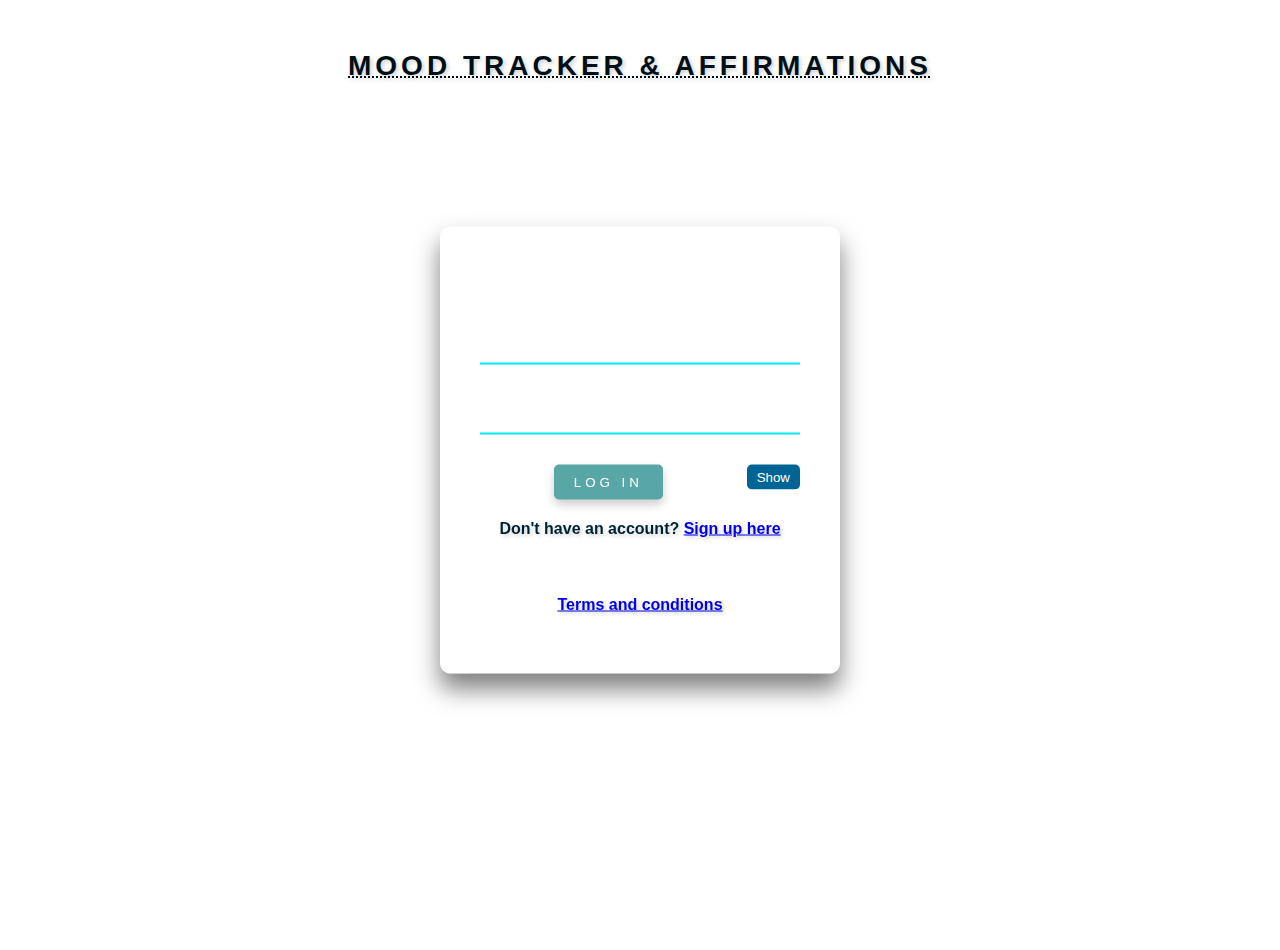
==== index.html @ 1f917058 ""Uploading my 4th Web App"" ====
<!DOCTYPE html>
<html lang="en">
<head>
    <meta charset="UTF-8">
    <meta name="viewport" content="width=device-width, initial-scale=1.0">
    <link rel="stylesheet" href="style.css">
    <title>Login Form</title>
</head>
<body>
    <h1>Mood Tracker & Affirmations</h1>
    <div class="login-box">
        <h2>Login</h2>
        <form id="loginForm">
            <div class="user-box">
                <input type="text" id="username" class="userName" name="input-text" required>
                <label>Username</label>
            </div>
            <div class="user-box">
                <input type="password" class="passWord" name="input-password" id="password" required/>
                <label>Password</label>
                <span><button class="login-btn-tgl" type="button" id="togglePassword" name="button">Show</button></span>
            </div>
            <button type="submit" class="login-btn" name="button">Log in</button>
        </form>
        <p>Don't have an account? <a href="signup.html" target="_blank">Sign up here</a></p>
        <br><p><a href="terms-and-condition.html">Terms and conditions</a></p>

    </div>  

    <script>
        // Simulating a user database for demo purposes (replace this with actual signup logic)
        localStorage.setItem('users', JSON.stringify([{ username: 'user1', password: 'pass1' }]));

        document.getElementById('loginForm').addEventListener('submit', function (event) {
            event.preventDefault();  // Prevent the form from submitting

            const username = document.getElementById('username').value;
            const password = document.getElementById('password').value;

            // Get stored users from localStorage
            const users = JSON.parse(localStorage.getItem('users')) || [];

            // Check if the user exists in localStorage
            const user = users.find(u => u.username === username && u.password === password);

            if (user) {
                // Successful login, redirect to main page
                window.location.href = "main-page.html";
            } else {
                // Invalid login, show error and redirect to signup page
                alert("Invalid login, redirecting to Sign Up page");
                window.location.href = "signup.html";
            }
        });

        // Toggle password visibility
        const toggleButton = document.getElementById('togglePassword');
        const passwordInput = document.getElementById('password');

        toggleButton.addEventListener('click', function () {
            const type = passwordInput.getAttribute('type') === 'password' ? 'text' : 'password';
            passwordInput.setAttribute('type', type);
            toggleButton.textContent = type === 'password' ? 'Show' : 'Hide';  // Change button text
        });
    </script>
    </body>
</html>
---- style.css ----
@media (max-width: 600px) {
  .login-box {
      width: 90%;
      padding: 20px;
  }
}

* {
    margin: 0;
    padding: 0;
    box-sizing: border-box;
}

html {
    height: 90%;
  }
  
  body {
    font-family: Arial, sans-serif;
    margin-top: 50px;
    padding: 0;
    height: 100vh;
    background: url('/image/nightsky-stars.jpg') no-repeat center center fixed;
    background-size: cover;
  }
  
  .login-box {
    position: absolute;
    top: 50%;
    left: 50%;
    width: 400px;
    padding: 40px;
    transform: translate(-50%, -50%);
    background:  rgba(255, 255, 255, 0.2);
    backdrop-filter: blur(10px);
    box-sizing: border-box;
    box-shadow: 0 15px 25px rgba(0,0,0,.5);
    border-radius: 10px;
  }
  
  .login-box h2 {
    margin: 0 0 30px;
    padding: 0;
    color: #fff;
    text-align: center;
  }

  h2 {
    color: #fff;
    font-size: 24px;
    margin-bottom: 20px;
    font-weight: bold;
    text-decoration: none;

  }
  
  .login-box .user-box {
    position: relative;
  }
  
  .login-box .user-box input {
    width: 100%;
    padding: 10px 0;
    font-size: 16px;
    color: #fff;
    margin-bottom: 30px;
    border: none;
    border-bottom: 2px solid #03e9f4;
    outline: none;
    background: transparent;
  }

  .login-box .user-box input,
  .login-btn {
    transition: all 0.3s ease-in-out;
}


  .login-box .user-box input:focus ~ label,
  .login-box .user-box input:valid ~ label {
    color: #03e9f4;
    font-weight: bold;  /* Makes the label pop out more */
}
  .login-box .user-box label {
    position: absolute;
    top:0;
    left: 0;
    padding: 10px 0;
    font-size: 16px;
    color: #fff;
    pointer-events: none;
    transition: .5s;
  }
  
  .login-box .user-box input:focus ~ label,
  .login-box .user-box input:valid ~ label {
    top: -20px;
    left: 0;
    color: #03e9f4;
    font-size: 12px;
  }
  
  .login-box form a {   
    position: relative;
    display: inline-block;
    padding: 10px 20px;
    color: #c4b7e7;
    font-size: 16px;
    text-decoration: none;
    text-transform: uppercase;
    overflow: hidden;
    transition: .5s;
    margin-top: 40px;
    letter-spacing: 4px
  }
  
    .login-btn {
    background: #58a6a6;
    color: #fff;
    border: none;
    cursor: pointer;
    padding: 10px 20px;
    text-transform: uppercase;
    border-radius: 5px;
    letter-spacing: 4px;
    transition: background .5s ease;
    box-shadow: 0 5px 10px rgba(0, 0, 0, .2);
    margin-top: 0;
    margin-left: auto;
    margin-right: auto;
    display: block;
    text-decoration: none;
    width: auto; /* Allow the button to take up necessary space */
}


  .login-box-tgl {
    position: absolute;
    top: 10px;
    right: 10px;
    color: #fff;
    font-size: 20px;
    cursor: pointer;
  }

  /* Button styles */
  .login-btn:hover {
    background: #028496;
    transform: scale(1.05);
    box-shadow: 0 10px 20px rgba(0, 0, 0, 0.2);
  }
  .login-btn:active {
    background: #025e72;
  }

  h1, p{
    text-align: center;
    color: hsl(199, 100%, 10%);
    font-weight: bold;
    text-shadow: 2px 2px 4px rgba(0,0,0,.2);
    margin-bottom: 20px;
    text-decoration-skip-ink: auto;
    margin-top: 20px;
    

  }
  h1 {
    font-size: 28px;
    color: #000f16;
    margin-bottom: 20px;    
    font-weight: bold;
    text-shadow: 2px 2px 4px rgba(0,0,0,.2);
    margin-top: 50px;
    text-transform: uppercase;
    letter-spacing: 4px;
    text-decoration: underline;
    text-decoration-thickness: 2px;
    text-decoration-color: #000f16;
    text-decoration-style: dotted;
    margin-bottom: 20px;
    text-decoration-skip-ink: auto;
  }

  #togglePassword {
    border: none;
    height: 10;
    border-radius: 5px;
    background-color: #006594;
    color: #fff;
    cursor: pointer;
    padding: 5px 10px;
    margin-left: 10px;
    transition: background-color 0.3s ease;
    float: right;
  }
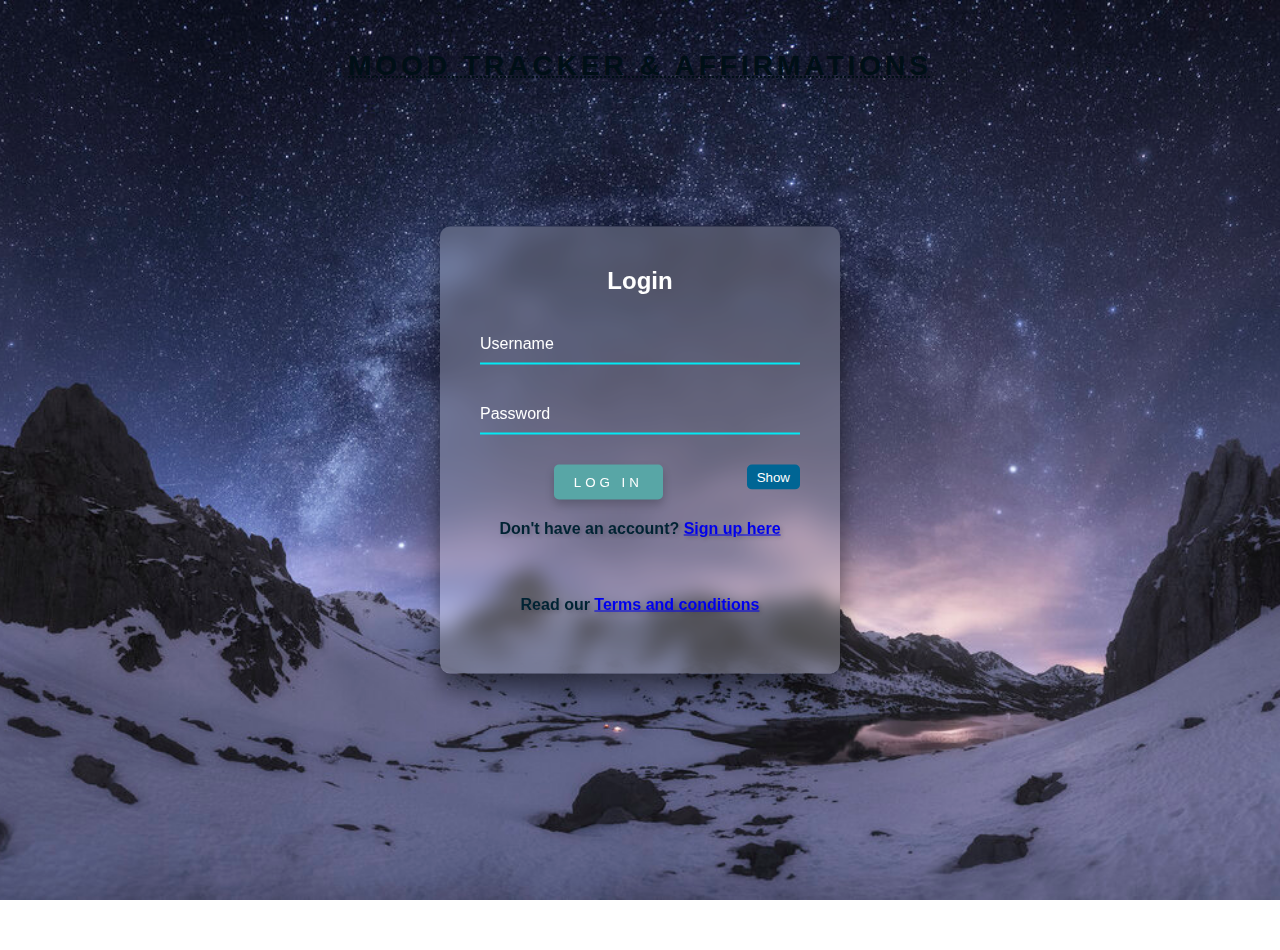
==== commit 2716696e: "Updated index.html" ====
--- a/index.html
+++ b/index.html
@@ -23,35 +23,31 @@
             <button type="submit" class="login-btn" name="button">Log in</button>
         </form>
         <p>Don't have an account? <a href="signup.html" target="_blank">Sign up here</a></p>
-        <br><p><a href="terms-and-condition.html">Terms and conditions</a></p>
+        <br><p>Read our <a href="terms-and-condition.html" target="_blank">Terms and conditions</a></p>
 
     </div>  
 
     <script>
-        // Simulating a user database for demo purposes (replace this with actual signup logic)
-        localStorage.setItem('users', JSON.stringify([{ username: 'user1', password: 'pass1' }]));
+document.getElementById('loginForm').addEventListener('submit', function (event) {
+    event.preventDefault();  // Prevent the form from submitting normally
 
-        document.getElementById('loginForm').addEventListener('submit', function (event) {
-            event.preventDefault();  // Prevent the form from submitting
+    const username = document.getElementById('username').value;
+    const password = document.getElementById('password').value;
 
-            const username = document.getElementById('username').value;
-            const password = document.getElementById('password').value;
+    // Retrieve stored users from localStorage
+    const users = JSON.parse(localStorage.getItem('users')) || [];
 
-            // Get stored users from localStorage
-            const users = JSON.parse(localStorage.getItem('users')) || [];
+    // Check if the user exists with matching username and password
+    const user = users.find(user => user.username === username && user.password === password);
 
-            // Check if the user exists in localStorage
-            const user = users.find(u => u.username === username && u.password === password);
-
-            if (user) {
-                // Successful login, redirect to main page
-                window.location.href = "main-page.html";
-            } else {
-                // Invalid login, show error and redirect to signup page
-                alert("Invalid login, redirecting to Sign Up page");
-                window.location.href = "signup.html";
-            }
-        });
+    if (user) {
+        alert("Login successful! Redirecting to main page...");
+        window.location.href = "main-page.html";  // Redirect to the main page
+    } else {
+        alert("Invalid login credentials. Please try again or register.");
+        window.location.href = "signup.html";  // Redirect to signup page
+    }
+});
 
         // Toggle password visibility
         const toggleButton = document.getElementById('togglePassword');
@@ -64,4 +60,4 @@
         });
     </script>
     </body>
-</html>+</html>
--- a/style.css
+++ b/style.css
@@ -20,7 +20,7 @@
     margin-top: 50px;
     padding: 0;
     height: 100vh;
-    background: url('/image/nightsky-stars.jpg') no-repeat center center fixed;
+    background: url('nightsky-stars.jpg') no-repeat center center fixed;
     background-size: cover;
   }
   
@@ -192,4 +192,4 @@
     margin-left: 10px;
     transition: background-color 0.3s ease;
     float: right;
-  }+  }
